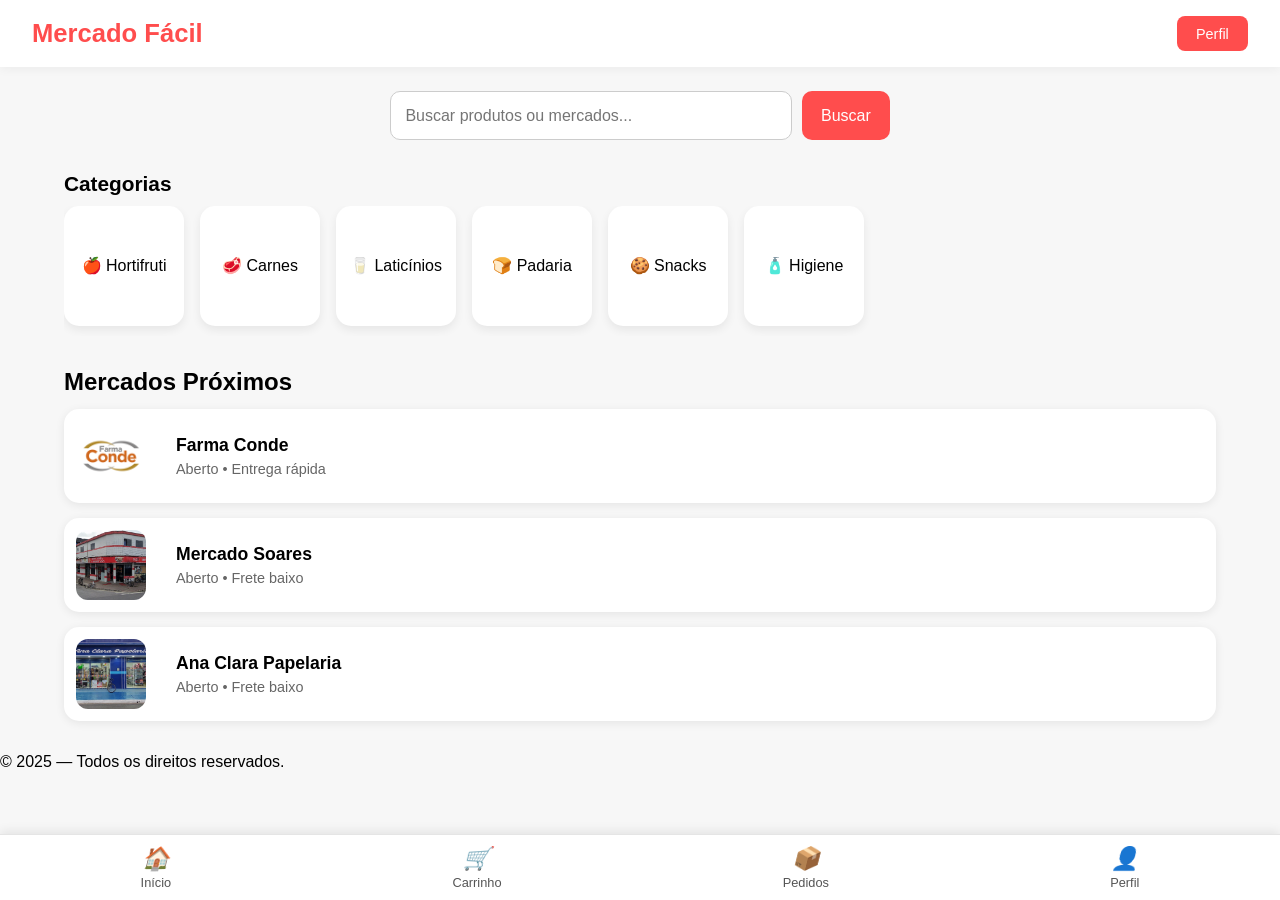
==== home.html @ 3793ea36 "first commit" ====
<!DOCTYPE html>
<html lang="pt-BR">
  <head>
    <meta charset="UTF-8" />
    <meta name="viewport" content="width=device-width, initial-scale=1.0" />
    <link rel="stylesheet" href="css/imports.css" />
    <title>Home | Mercado Fácil Local</title>
  </head>
  <body>
    <nav>
      <h1>Mercado Fácil</h1>
      <button>Perfil</button>
    </nav>

    <div class="search">
      <input type="text" placeholder="Buscar produtos ou mercados..." />
      <button>Buscar</button>
    </div>

    <section class="categories">
      <h2>Categorias</h2>
      <div class="cat-list">
        <div class="cat-item">🍎 Hortifruti</div>
        <div class="cat-item">🥩 Carnes</div>
        <div class="cat-item">🥛 Laticínios</div>
        <div class="cat-item">🍞 Padaria</div>
        <div class="cat-item">🍪 Snacks</div>
        <div class="cat-item">🧴 Higiene</div>
      </div>
    </section>

    <section class="markets">
      <h2>Mercados Próximos</h2>
      <div class="market-card">
        <div class="market-img">
          <img src="imgs/farmaconde.png" alt="Farma Conde" />
        </div>
        <div class="market-info">
          <h3>Farma Conde</h3>
          <p>Aberto • Entrega rápida</p>
        </div>
      </div>

      <div class="market-card">
        <div class="market-img">
          <img src="imgs/hercules.png" alt="Mercado Soares" />
        </div>
        <div class="market-info">
          <h3>Mercado Soares</h3>
          <p>Aberto • Frete baixo</p>
        </div>
      </div>

      <div class="market-card">
        <div class="market-img">
          <img src="imgs/anaclara.png" alt="Mercadão do Bairro" />
        </div>
        <div class="market-info">
          <h3>Ana Clara Papelaria</h3>
          <p>Aberto • Frete baixo</p>
        </div>
      </div>
    </section>

    <footer class="footer">
      <a href="#" class="footer-item">
        <i class="icon">🏠</i>
        <span>Início</span>
      </a>

      <a href="#" class="footer-item">
        <i class="icon">🛒</i>
        <span>Carrinho</span>
      </a>

      <a href="#" class="footer-item">
        <i class="icon">📦</i>
        <span>Pedidos</span>
      </a>

      <a href="#" class="footer-item">
        <i class="icon">👤</i>
        <span>Perfil</span>
      </a>
    </footer>
    © 2025 — Todos os direitos reservados.
  </body>
</html>
---- css/imports.css ----
@import url(home.css);
@import url(layout.css);
@import url(login.css);
@import url(footer.css);
@import url(markets.css);
@import url(//style.css);
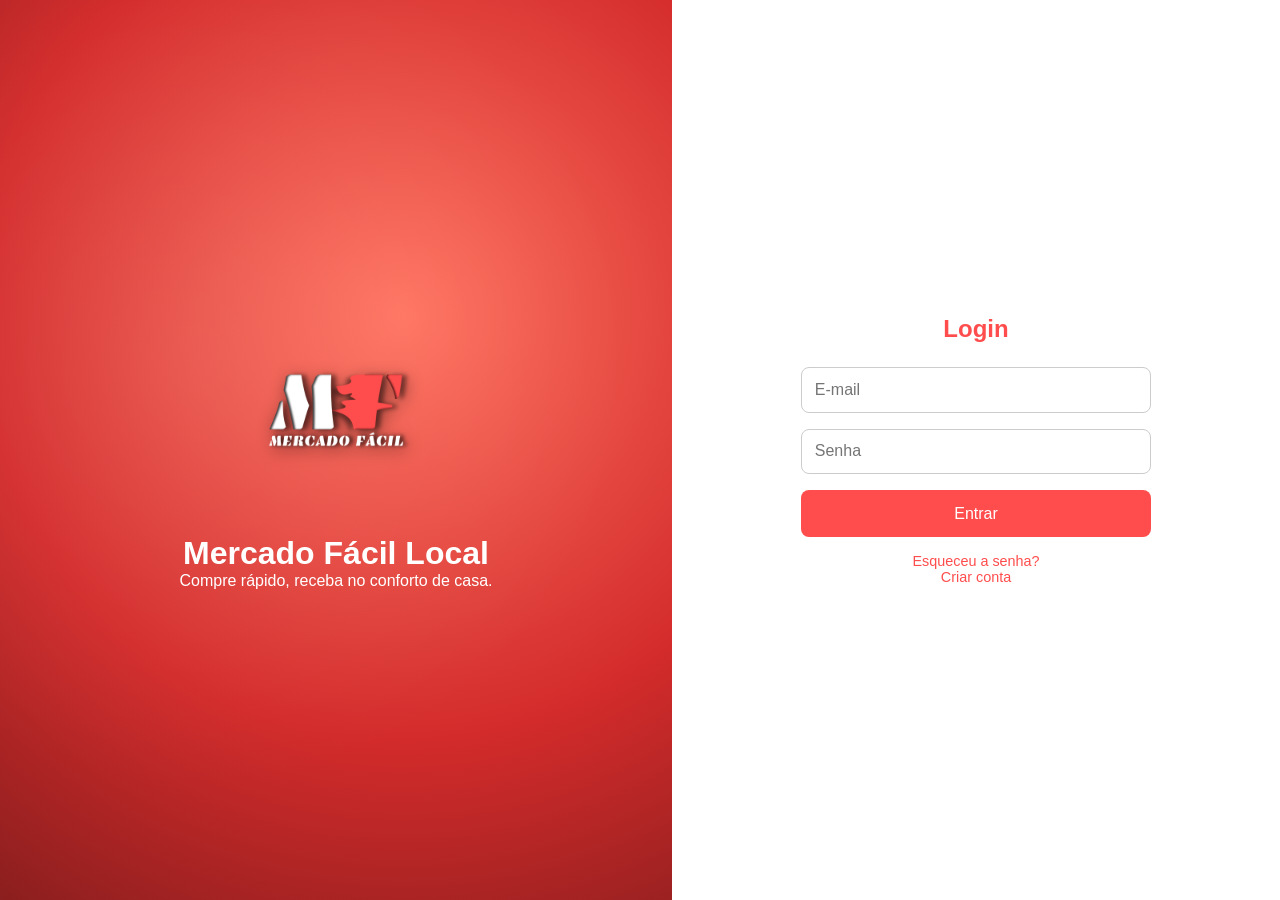
==== commit c881fafb: "versão do checkpoint do projeto" ====
--- a/home.html
+++ b/home.html
@@ -26,12 +26,13 @@
         <div class="cat-item">🍞 Padaria</div>
         <div class="cat-item">🍪 Snacks</div>
         <div class="cat-item">🧴 Higiene</div>
+        <div class="cat-item">👗 Moda</div>
       </div>
     </section>
 
     <section class="markets">
       <h2>Mercados Próximos</h2>
-      <div class="market-card">
+      <div class="market-card" data-loja="farmacia">
         <div class="market-img">
           <img src="imgs/farmaconde.png" alt="Farma Conde" />
         </div>
@@ -41,23 +42,83 @@
         </div>
       </div>
 
-      <div class="market-card">
+      <div class="market-card" data-loja="padaria">
         <div class="market-img">
           <img src="imgs/hercules.png" alt="Mercado Soares" />
         </div>
         <div class="market-info">
-          <h3>Mercado Soares</h3>
+          <h3>Mercado Hercules</h3>
           <p>Aberto • Frete baixo</p>
         </div>
       </div>
 
-      <div class="market-card">
+      <div class="market-card" data-loja="papelaria">
         <div class="market-img">
-          <img src="imgs/anaclara.png" alt="Mercadão do Bairro" />
+          <img src="imgs/anaclara.png" alt="papelaria ana Clara" />
         </div>
         <div class="market-info">
           <h3>Ana Clara Papelaria</h3>
+          <p>Aberto • 10%Off</p>
+        </div>
+      </div>
+
+      <div class="market-card" data-loja="açogue">
+        <div class="market-img">
+          <img src="imgs/casadecarnes.png" alt="casa de carnes Magnífica" />
+        </div>
+        <div class="market-info">
+          <h3>Casa de Carnes Magnífica</h3>
           <p>Aberto • Frete baixo</p>
+        </div>
+      </div>
+
+      <div class="market-card" data-loja="supermercado">
+        <div class="market-img">
+          <img src="imgs/semprevale.png" alt="sempre vale supermercados" />
+        </div>
+        <div class="market-info">
+          <h3>Sempre vale supermercados</h3>
+          <p>Fechado • Abre as 13:00</p>
+        </div>
+      </div>
+
+      <div class="market-card" data-loja="petshop">
+        <div class="market-img">
+          <img src="imgs/petshop.png" alt="petshop azulão" />
+        </div>
+        <div class="market-info">
+          <h3>Petshop Azulão</h3>
+          <p>Aberto • promoções Para primeira compra</p>
+        </div>
+      </div>
+
+      <div class="market-card">
+        <div class="market-img" data-loja="hortifruti">
+          <img src="imgs/Hortifruti.png" alt="Hortifruti bela vista" />
+        </div>
+        <div class="market-info">
+          <h3>Hortifruti Bela vista</h3>
+          <p>aberto • fecha as 15:00</p>
+        </div>
+      </div>
+
+      <div class="market-card" data-loja="roupas">
+        <div class="market-img">
+          <img src="imgs/amandinha.png" alt="loja de roupas amandinha modas" />
+        </div>
+        <div class="market-info">
+          <h3>amandinha Modas</h3>
+          <p>aberto • Abre as 13:00</p>
+        </div>
+      </div>
+
+      <div class="market-card" data-loja="sorveteria">
+        <div class="market-img">
+          <img src="imgs/açai.png" alt="sorveteria" />
+        </div>
+        <div class="market-info">
+          <h3>sorveteria Oh Açaí</h3>
+          <p>aberto • Abre as 13:00</p>
         </div>
       </div>
     </section>
@@ -84,5 +145,17 @@
       </a>
     </footer>
     © 2025 — Todos os direitos reservados.
+    <!-- MODAL DO CATÁLOGO --><!-- MODAL DO CATÁLOGO -->
+<div id="catalogModal" class="catalog-modal">
+  <div class="catalog-content">
+    <span id="closeCatalog" class="close-btn">&times;</span>
+
+    <h2 id="catalogTitle">Catálogo</h2>
+
+    <div class="product-list"></div>
+  </div>
+</div>
+
+<script src="home.js"></script>
   </body>
 </html>
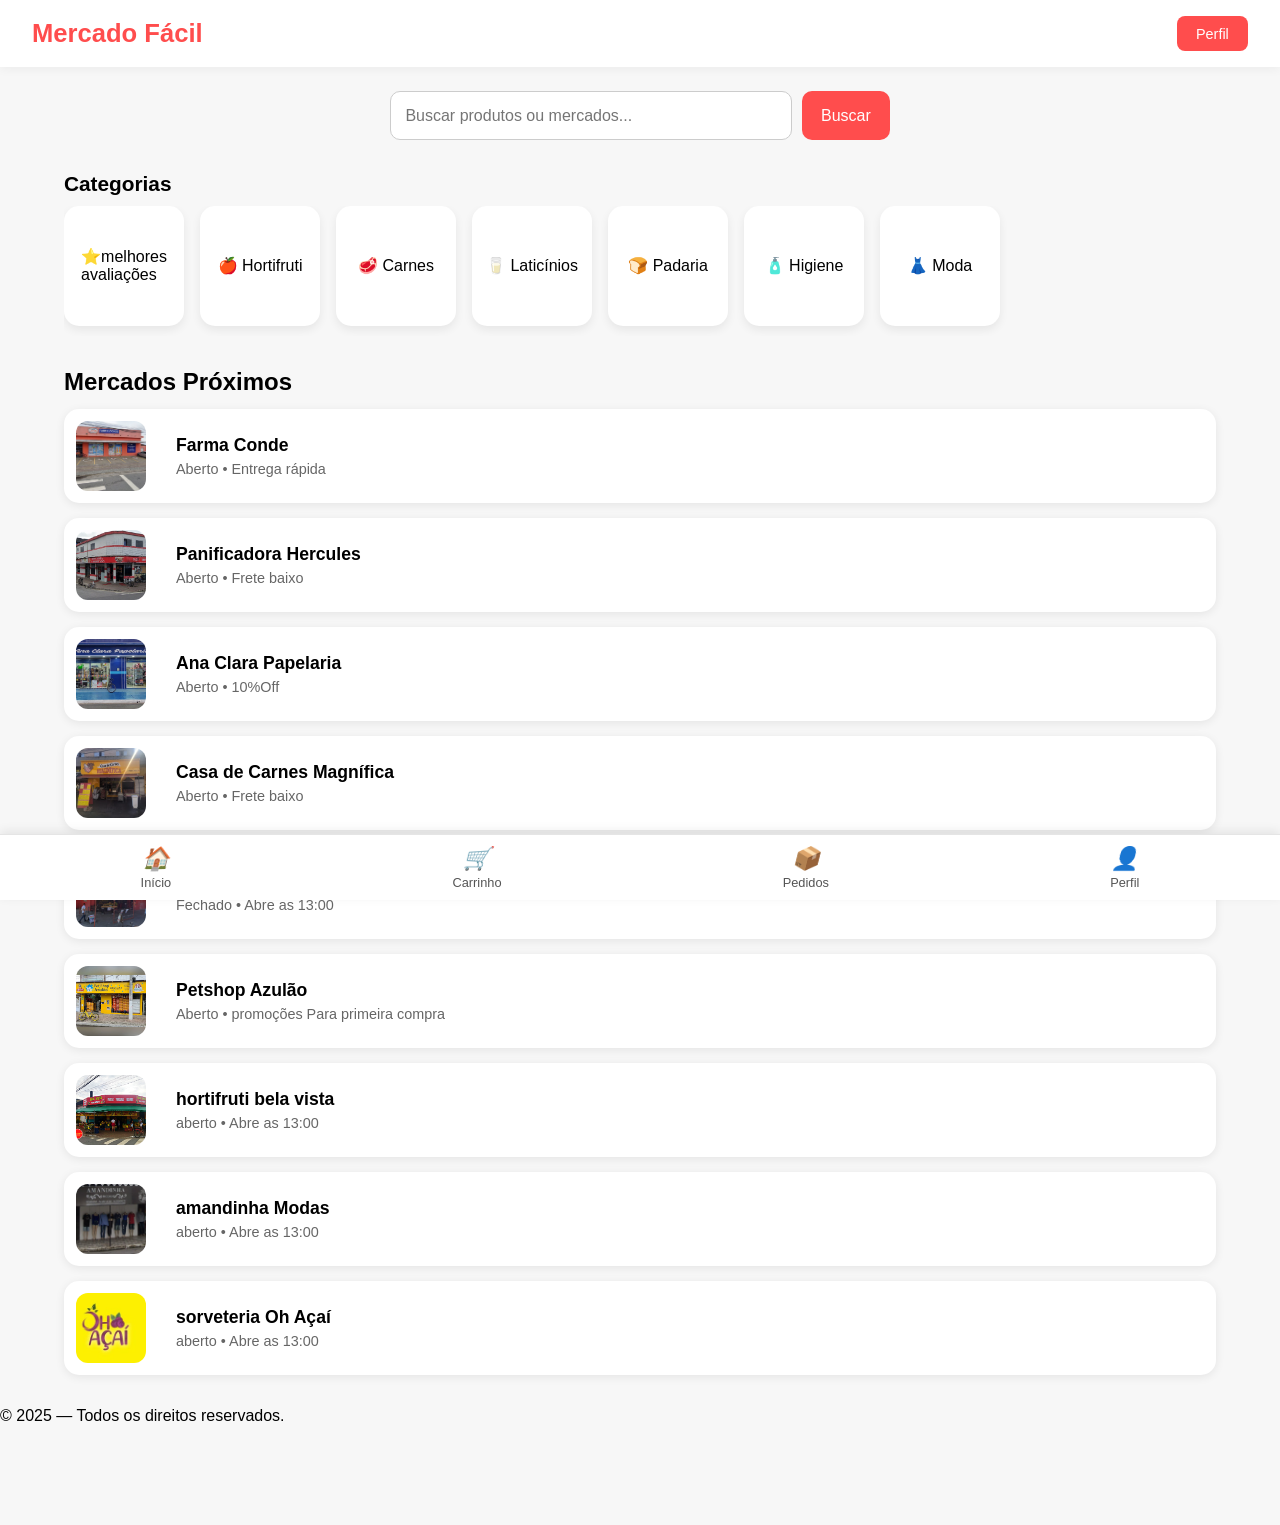
==== commit 0ba266b9: "sistema funcional !" ====
--- a/home.html
+++ b/home.html
@@ -20,11 +20,11 @@
     <section class="categories">
       <h2>Categorias</h2>
       <div class="cat-list">
+        <div class="cat-item">⭐melhores<br>avaliações</div>
         <div class="cat-item">🍎 Hortifruti</div>
         <div class="cat-item">🥩 Carnes</div>
         <div class="cat-item">🥛 Laticínios</div>
         <div class="cat-item">🍞 Padaria</div>
-        <div class="cat-item">🍪 Snacks</div>
         <div class="cat-item">🧴 Higiene</div>
         <div class="cat-item">👗 Moda</div>
       </div>
@@ -44,10 +44,10 @@
 
       <div class="market-card" data-loja="padaria">
         <div class="market-img">
-          <img src="imgs/hercules.png" alt="Mercado Soares" />
+          <img src="imgs/hercules.png" alt="Panificadora Hercules" />
         </div>
         <div class="market-info">
-          <h3>Mercado Hercules</h3>
+          <h3>Panificadora Hercules</h3>
           <p>Aberto • Frete baixo</p>
         </div>
       </div>
@@ -92,13 +92,13 @@
         </div>
       </div>
 
-      <div class="market-card">
-        <div class="market-img" data-loja="hortifruti">
-          <img src="imgs/Hortifruti.png" alt="Hortifruti bela vista" />
+   <div class="market-card" data-loja="lojadefrutas">
+        <div class="market-img">
+          <img src="imgs/Hortifruti.png" alt="hortifruti" />
         </div>
         <div class="market-info">
-          <h3>Hortifruti Bela vista</h3>
-          <p>aberto • fecha as 15:00</p>
+          <h3>hortifruti bela vista</h3>
+          <p>aberto • Abre as 13:00</p>
         </div>
       </div>
 
@@ -114,7 +114,7 @@
 
       <div class="market-card" data-loja="sorveteria">
         <div class="market-img">
-          <img src="imgs/açai.png" alt="sorveteria" />
+          <img src="imgs/sorveteria.png" alt="sorveteria" />
         </div>
         <div class="market-info">
           <h3>sorveteria Oh Açaí</h3>
@@ -129,7 +129,7 @@
         <span>Início</span>
       </a>
 
-      <a href="#" class="footer-item">
+      <a href="carrinho.html" class="footer-item">
         <i class="icon">🛒</i>
         <span>Carrinho</span>
       </a>
--- a/css/imports.css
+++ b/css/imports.css
@@ -3,4 +3,6 @@
 @import url(login.css);
 @import url(footer.css);
 @import url(markets.css);
-@import url(//style.css);+@import url(//style.css);
+@import url(carrinho.css);
+@import url(pedidos.css);
